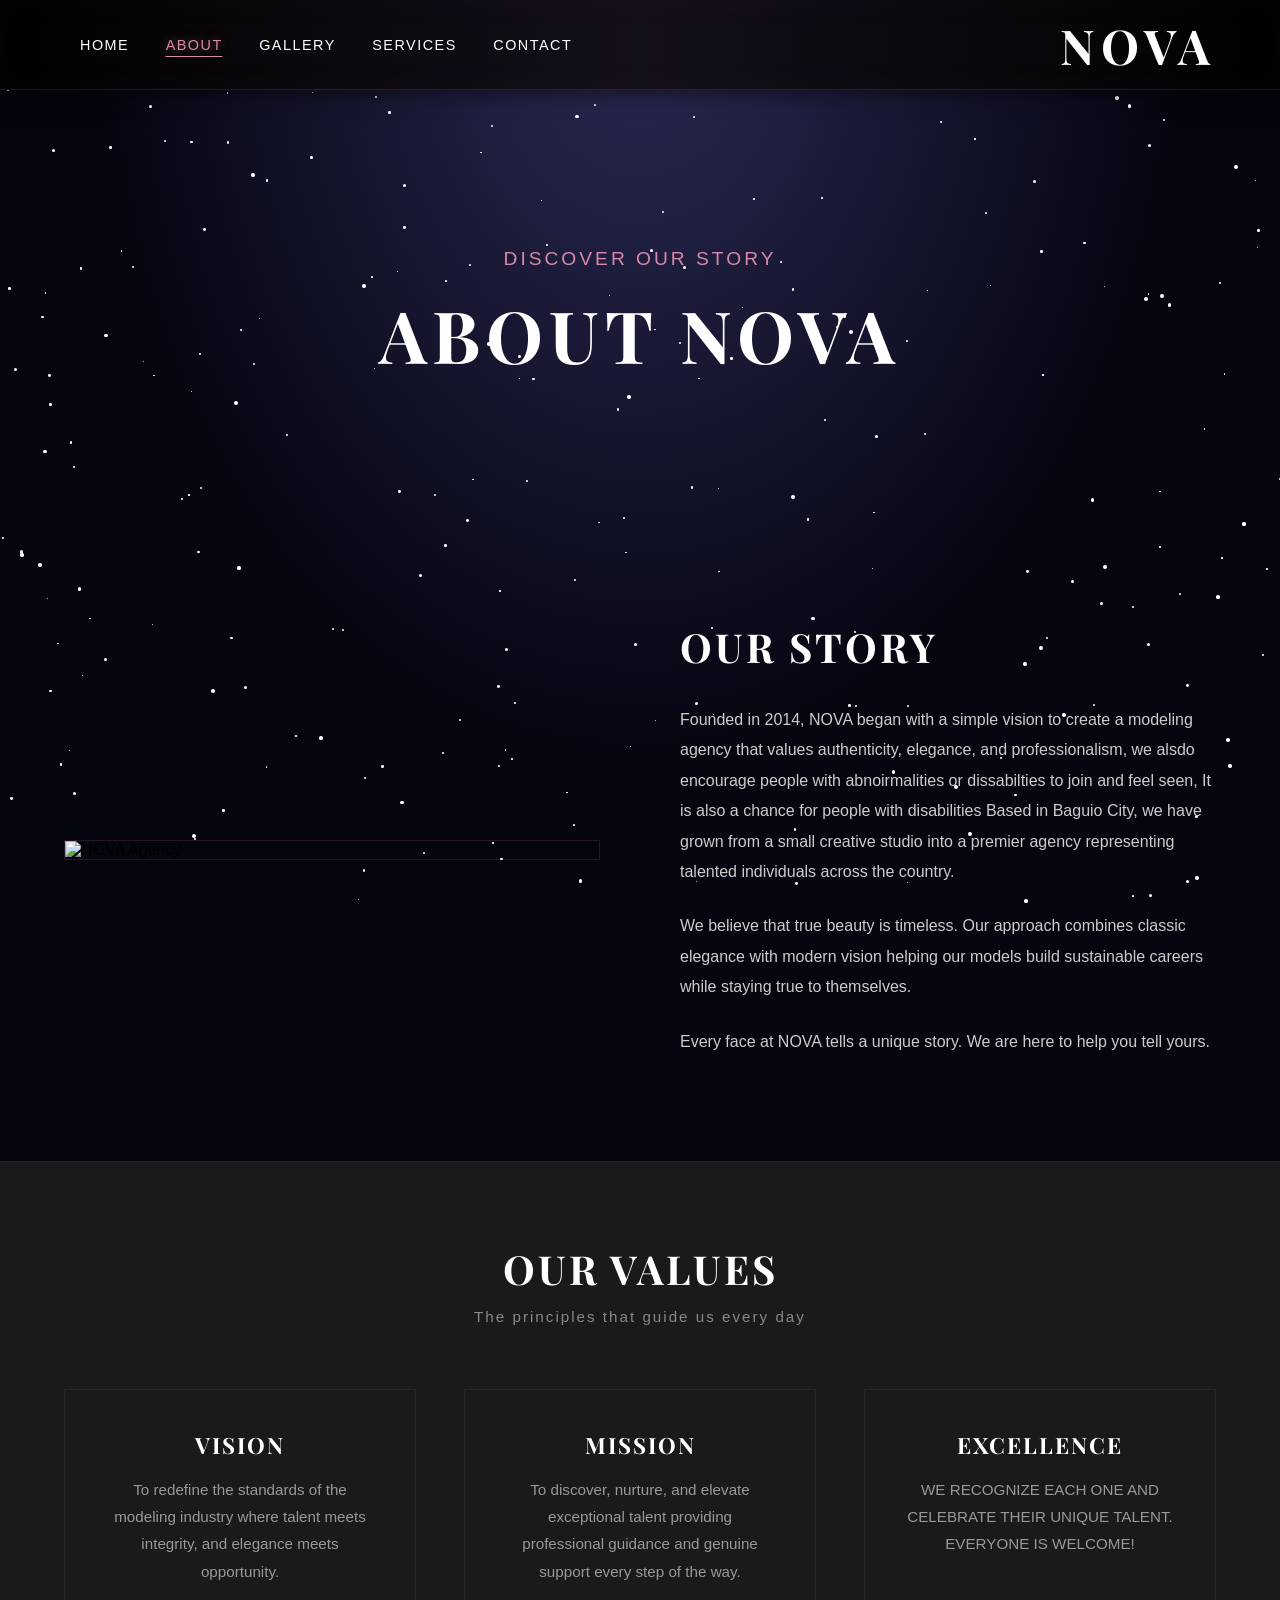
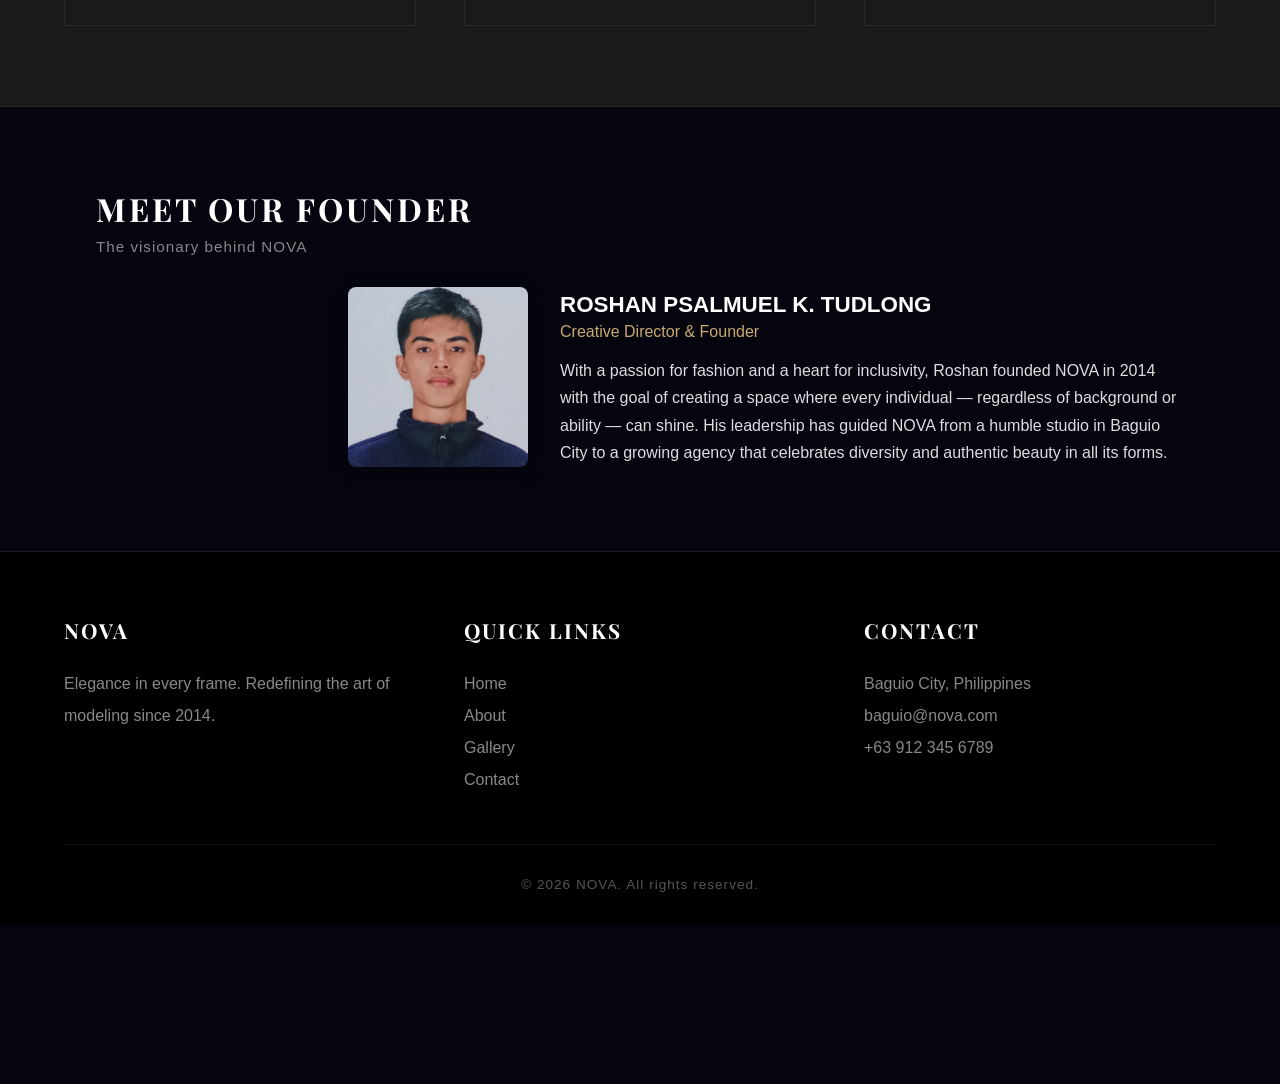
==== about.html @ fe378b6f "Initial commit: Professional Link-in-Bio Page" ====
<!DOCTYPE html>
<html lang="en">
<head>
  <meta charset="UTF-8" />
  <meta name="viewport" content="width=device-width, initial-scale=1.0" />
  <title>About - NOVA</title>
  <link href="https://fonts.googleapis.com/css2?family=Playfair+Display:wght@400;700;900&display=swap" rel="stylesheet">
  <link rel="stylesheet" href="style.css">
</head>

    <style>
      .site-header {
        position: sticky;
        top: 0;
        z-index: 999;
        background-color: rgba(26, 26, 46, 0.95);
        backdrop-filter: blur(5px);
      }
    </style>

<body>
  <div class="stars"></div>
  <script>
    const starsContainer = document.querySelector('.stars');
    const starCount = 250;
    for (let i = 0; i < starCount; i++) {
      const star = document.createElement('span');
      const size = Math.random() * 3 + 1;
      star.style.width = `${size}px`;
      star.style.height = `${size}px`;
      star.style.left = `${Math.random() * 100}%`;
      star.style.top = `${Math.random() * 100}%`;
      star.style.animationDelay = `${Math.random() * 4}s`;
      star.style.animationDuration = `${Math.random() * 3 + 2}s`;
      starsContainer.appendChild(star);
    }
  </script>

  <header class="site-header">
    <div class="header-left">
      <a href="index.html">HOME</a>
      <a href="about.html" class="active">ABOUT</a>
      <a href="gallery.html">GALLERY</a>
      <a href="services.html">SERVICES</a>
      <a href="contact.html">CONTACT</a>
    </div>
    <div class="logo">NOVA</div>
  </header>

  <section class="page-banner">
    <div class="banner-content">
      <p>Discover Our Story</p>
      <h1>About NOVA</h1>
    </div>
  </section>

  <section class="about-section">
    <div class="about-grid">
      <div class="about-image">
        <img src="https://via.placeholder.com/500x650/1a1a2e/ffffff?text=NOVA+Studio" alt="NOVA Agency">
      </div>
      <div class="about-text">
        <h2>Our Story</h2>
        <p>Founded in 2014, NOVA began with a simple vision to create a modeling agency that values authenticity, elegance, and professionalism, we alsdo encourage people with abnoirmalities or dissabilties to join and feel seen, It is also a chance for people with disabilities  Based in Baguio City, we have grown from a small creative studio into a premier agency representing talented individuals across the country.</p>
        <p>We believe that true beauty is timeless. Our approach combines classic elegance with modern vision helping our models build sustainable careers while staying true to themselves.</p>
        <p>Every face at NOVA tells a unique story. We are here to help you tell yours.</p>
      </div>
    </div>
  </section>

  <section class="mission-section">
    <div class="section-heading" style="text-align:center; margin-bottom:4rem;">
      <h2 style="font-size:2.5rem; color:#fff; font-family:'Playfair Display', serif; letter-spacing:3px; text-transform:uppercase; margin-bottom:0.8rem;">Our Values</h2>
      <p style="color:#888; letter-spacing:2px; font-size:0.95rem;">The principles that guide us every day</p>
    </div>
    <div class="mission-grid">
      <div class="mission-card">
        <h3>Vision</h3>
        <p>To redefine the standards of the modeling industry where talent meets integrity, and elegance meets opportunity.</p>
      </div>
      <div class="mission-card">
        <h3>Mission</h3>
        <p>To discover, nurture, and elevate exceptional talent providing professional guidance and genuine support every step of the way.</p>
      </div>
      <div class="mission-card">
        <h3>Excellence</h3>
        <p>WE RECOGNIZE EACH ONE AND CELEBRATE THEIR UNIQUE TALENT. EVERYONE IS WELCOME!</p>
      </div>
    </div>
  </section>

  <section class="team-section">
    <div class="section-heading" style="text-align:left; margin-bottom:2rem; padding-left:2rem;">
      <h2 style="font-size:2rem; color:#fff; font-family:'Playfair Display', serif; text-transform:uppercase; margin-bottom:0.5rem;">Meet Our Founder</h2>
      <p style="color:#888; letter-spacing:1px;">The visionary behind NOVA</p>
    </div>
    
    <div class="team-container" style="display:flex; align-items:center; gap:2rem; padding:0 2rem; max-width:900px; margin:0 0 0 auto;">
      <div class="team-image" style="flex-shrink:0;">
        <img src="idk.png" alt="Roshan Psalmuel K. Tudlong" style="width:180px; height:180px; object-fit:cover; border-radius:8px; box-shadow:0 4px 15px rgba(0,0,0,0.3);">
      </div>
      <div class="team-info" style="flex:1; color:#fff;">
        <h3 style="font-size:1.4rem; margin:0 0 0.3rem 0;">ROSHAN PSALMUEL K. TUDLONG</h3>
        <p style="color:#c9a96e; font-weight:500; margin:0 0 1rem 0;">Creative Director & Founder</p>
        <p style="line-height:1.7; color:#ddd;">With a passion for fashion and a heart for inclusivity, Roshan founded NOVA in 2014 with the goal of creating a space where every individual — regardless of background or ability — can shine. His leadership has guided NOVA from a humble studio in Baguio City to a growing agency that celebrates diversity and authentic beauty in all its forms.</p>
      </div>
    </div>
  </section>

  <footer class="site-footer">
    <div class="footer-content">
      <div class="footer-col">
        <h3>NOVA</h3>
        <p>Elegance in every frame. Redefining the art of modeling since 2014.</p>
      </div>
      <div class="footer-col">
        <h3>Quick Links</h3>
        <p><a href="index.html">Home</a></p>
        <p><a href="about.html">About</a></p>
        <p><a href="gallery.html">Gallery</a></p>
        <p><a href="contact.html">Contact</a></p>
      </div>
      <div class="footer-col">
        <h3>Contact</h3>
        <p>Baguio City, Philippines</p>
        <p>baguio@nova.com</p>
        <p>+63 912 345 6789</p>
      </div>
    </div>
    <div class="footer-bottom">
      <p>&copy; 2026 NOVA. All rights reserved.</p>
    </div>
  </footer>
</body>
</html>
---- style.css ----
* {
  margin: 0;
  padding: 0;
  box-sizing: border-box;
  font-family: sans-serif;
}

.logo-container {
  display: flex;
  flex-direction: column;
  align-items: center;
}

.logo-tagline {
  font-size: 0.75rem;
  letter-spacing: 2px;
  color: inherit;
  opacity: 0.8;
  margin-top: 0.25rem;
}

.logo-container {
  display: flex;
  flex-direction: column;
  align-items: center;
}
.site-header {
  position: sticky;
  top: 0;
  z-index: 999;
  background-color: rgba(26, 26, 46, 0.95);
  backdrop-filter: blur(5px);
}

.logo-img {
  height: 45px;
  width: auto;
  margin-bottom: 0.3rem;
}

.logo-tagline {
  font-size: 0.75rem;
  letter-spacing: 2px;
  color: inherit;
  opacity: 0.8;
  margin-top: 0.25rem;
}



body {
  background: #050510;
  position: relative;
  min-height: 100vh;
  overflow-x: hidden;
}

.stars {
  position: fixed;
  top: 0;
  left: 0;
  width: 100%;
  height: 100%;
  pointer-events: none;
  z-index: 0;
  background: radial-gradient(ellipse at top, #2a2a55 0%, #050510 60%);
}

.stars span {
  position: absolute;
  border-radius: 50%;
  background: #fff;
  animation: twinkle 3s ease-in-out infinite;
}

@keyframes twinkle {
  0%, 100% { opacity: 0.15; transform: scale(1); }
  50% { opacity: 0.9; transform: scale(1.15); }
}

.site-header {
  position: relative;
  z-index: 10;
  background: linear-gradient(90deg, rgba(0,0,0,0.98) 0%, rgba(20,15,25,0.95) 50%, rgba(0,0,0,0.98) 100%);
  backdrop-filter: blur(12px);
  color: #fff;
  padding: 1rem 5%;
  display: flex;
  justify-content: space-between;
  align-items: center;
  height: 10vh;
  border-bottom: 1px solid rgba(216, 136, 168, 0.15);
  box-shadow: 0 2px 20px rgba(0, 0, 0, 0.6), 0 0 40px rgba(216, 136, 168, 0.03) inset;
  transition: all 0.3s ease;
}

.site-header:hover {
  border-bottom-color: rgba(216, 136, 168, 0.25);
  box-shadow: 0 4px 25px rgba(0, 0, 0, 0.7), 0 0 50px rgba(216, 136, 168, 0.05) inset;
}

.header-left a, .header-right a {
  color: #fff;
  text-decoration: none;
  margin: 0 1rem;
  font-size: 0.9rem;
  text-transform: uppercase;
  letter-spacing: 1.5px;
  transition: all 0.3s ease;
  position: relative;
  padding: 4px 0;
}

.header-left a::after, .header-right a::after {
  content: '';
  position: absolute;
  bottom: 0;
  left: 50%;
  width: 0;
  height: 1px;
  background: #d888a8;
  transition: all 0.3s ease;
  transform: translateX(-50%);
}

.header-left a:hover, .header-right a:hover,
.header-left a.active, .header-right a.active {
  color: #d888a8;
  text-shadow: 0 0 10px rgba(216, 136, 168, 0.5);
}

.header-left a:hover::after, .header-right a:hover::after,
.header-left a.active::after, .header-right a.active::after {
  width: 100%;
}

.logo {
  font-size: 5.0rem;
  font-weight: bold;
  text-transform: uppercase;
  font-family: 'Playfair Display', serif;
  color: #fff;
  cursor: pointer;
  position: relative;
  animation: glow 2s ease-in-out infinite alternate;
  letter-spacing: 6px;
  transition: transform 0.3s ease;
}

.logo:hover {
  transform: scale(1.03);
}

@keyframes glow {
  from {
    text-shadow: 0 0 5px #fff, 0 0 10px #fff, 0 0 15px #d888a8, 0 0 20px #d888a8;
  }
  to {
    text-shadow: 0 0 10px #fff, 0 0 20px #fff, 0 0 30px #d888a8, 0 0 40px #d888a8, 0 0 50px #d888a8;
  }
}

.hero-banner {
  min-height: 90vh;
  display: flex;
  align-items: center;
  padding: 4rem 5%;
  position: relative;
  z-index: 5;
}

.hero-content {
  z-index: 6;
  color: #fff;
  max-width: 700px;
}

.hero-content p {
  font-size: 1.2rem;
  letter-spacing: 3px;
  text-transform: uppercase;
  color: #d888a8;
  margin-bottom: 1rem;
}

.hero-content h1 {
  font-size: 5rem;
  font-weight: bold;
  text-transform: uppercase;
  margin-bottom: 1.5rem;
  font-family: 'Playfair Display', serif;
  animation: glow 2s ease-in-out infinite alternate;
  color: #fff;
  letter-spacing: 4px;
  line-height: 1.1;
}

.hero-content .tagline {
  font-size: 1.1rem;
  text-transform: none;
  letter-spacing: 1px;
  color: #ccc;
  margin-bottom: 2.5rem;
  max-width: 500px;
  line-height: 1.8;
}

.btn-primary {
  display: inline-block;
  padding: 1rem 3rem;
  border: 1px solid #d888a8;
  color: #fff;
  text-decoration: none;
  text-transform: uppercase;
  letter-spacing: 2px;
  font-size: 0.95rem;
  transition: all 0.4s ease;
  background: transparent;
}

.btn-primary:hover {
  background: #d888a8;
  color: #000;
  box-shadow: 0 0 25px rgba(216, 136, 168, 0.4);
}

.featured-section {
  position: relative;
  z-index: 5;
  padding: 5rem 5%;
}

.section-heading {
  text-align: center;
  margin-bottom: 4rem;
}

.section-heading h2 {
  font-size: 2.5rem;
  color: #fff;
  font-family: 'Playfair Display', serif;
  letter-spacing: 3px;
  text-transform: uppercase;
  margin-bottom: 0.8rem;
}

.section-heading p {
  color: #888;
  letter-spacing: 2px;
  font-size: 0.95rem;
}

.featured-grid {
  display: grid;
  grid-template-columns: repeat(3, 1fr);
  gap: 2rem;
}

.featured-card {
  position: relative;
  overflow: hidden;
  aspect-ratio: 3/4;
  border: 1px solid rgba(216, 136, 168, 0.1);
  transition: all 0.4s ease;
}

.featured-card:hover {
  transform: translateY(-8px);
  border-color: rgba(216, 136, 168, 0.3);
  box-shadow: 0 15px 40px rgba(0, 0, 0, 0.4), 0 0 30px rgba(216, 136, 168, 0.05);
}

.featured-card img {
  width: 100%;
  height: 100%;
  object-fit: cover;
  transition: transform 0.6s ease;
}

.featured-card:hover img {
  transform: scale(1.08);
}

.card-overlay {
  position: absolute;
  bottom: 0;
  left: 0;
  width: 100%;
  padding: 2rem;
  background: linear-gradient(to top, rgba(0,0,0,0.9), transparent);
  color: #fff;
  transform: translateY(20px);
  opacity: 0;
  transition: all 0.4s ease;
}

.featured-card:hover .card-overlay {
  transform: translateY(0);
  opacity: 1;
}

.card-overlay h3 {
  font-size: 1.3rem;
  font-family: 'Playfair Display', serif;
  text-transform: uppercase;
  letter-spacing: 2px;
  margin-bottom: 0.5rem;
}

.card-overlay p {
  font-size: 0.85rem;
  color: #aaa;
  letter-spacing: 1px;
}

.agency-section {
  position: relative;
  z-index: 5;
  background-color: rgba(34, 34, 34, 0.75);
  backdrop-filter: blur(6px);
  color: #fff;
  padding: 5rem 5%;
  display: grid;
  grid-template-columns: 1fr 1fr;
  gap: 4rem;
  border-top: 1px solid rgba(216, 136, 168, 0.08);
  border-bottom: 1px solid rgba(216, 136, 168, 0.08);
}

.about-column h2 {
  font-size: 2.2rem;
  font-family: 'Playfair Display', serif;
  letter-spacing: 2px;
  margin-bottom: 1.5rem;
  text-transform: uppercase;
}

.about-column p {
  line-height: 1.9;
  color: #ccc;
  margin-bottom: 1.2rem;
  font-size: 1rem;
}

.stats-column {
  display: flex;
  flex-direction: column;
  justify-content: center;
  gap: 2.5rem;
}

.stat-item {
  text-align: center;
  padding: 1.5rem;
  border: 1px solid rgba(216, 136, 168, 0.1);
  transition: all 0.3s ease;
}

.stat-item:hover {
  border-color: rgba(216, 136, 168, 0.3);
  background: rgba(216, 136, 168, 0.03);
}

.stat-number {
  font-size: 3rem;
  font-weight: bold;
  color: #d888a8;
  font-family: 'Playfair Display', serif;
  margin-bottom: 0.5rem;
}

.stat-label {
  text-transform: uppercase;
  letter-spacing: 2px;
  font-size: 0.85rem;
  color: #aaa;
}

.site-footer {
  position: relative;
  z-index: 5;
  background-color: rgba(0, 0, 0, 0.85);
  color: #fff;
  padding: 4rem 5% 2rem;
  border-top: 1px solid rgba(216, 136, 168, 0.15);
}

.footer-content {
  display: grid;
  grid-template-columns: repeat(3, 1fr);
  gap: 3rem;
  margin-bottom: 3rem;
}

.footer-col h3 {
  font-size: 1.3rem;
  font-family: 'Playfair Display', serif;
  letter-spacing: 2px;
  margin-bottom: 1.5rem;
  text-transform: uppercase;
}

.footer-col p, .footer-col a {
  color: #888;
  line-height: 2;
  text-decoration: none;
  transition: color 0.3s ease;
}

.footer-col a:hover {
  color: #d888a8;
}

.footer-bottom {
  text-align: center;
  padding-top: 2rem;
  border-top: 1px solid rgba(255, 255, 255, 0.05);
  color: #555;
  font-size: 0.85rem;
  letter-spacing: 1px;
}

@media (max-width: 900px) {
  .featured-grid {
    grid-template-columns: repeat(2, 1fr);
  }
  .agency-section, .footer-content {
    grid-template-columns: 1fr;
  }
  .hero-content h1 {
    font-size: 3rem;
  }
}

@media (max-width: 550px) {
  .featured-grid {
    grid-template-columns: 1fr;
  }
}



/* about */
* {
  margin: 0;
  padding: 0;
  box-sizing: border-box;
  font-family: sans-serif;
}
.site-header {
  position: sticky;
  top: 0;
  z-index: 999;
  background-color: rgba(26, 26, 46, 0.95);
  backdrop-filter: blur(5px);
}

body {
  background: #050510;
  position: relative;
  min-height: 100vh;
  overflow-x: hidden;
}

.stars {
  position: fixed;
  top: 0;
  left: 0;
  width: 100%;
  height: 100%;
  pointer-events: none;
  z-index: 0;
  background: radial-gradient(ellipse at top, #2a2a55 0%, #050510 60%);
}

.stars span {
  position: absolute;
  border-radius: 50%;
  background: #fff;
  animation: twinkle 3s ease-in-out infinite;
}

@keyframes twinkle {
  0%, 100% { opacity: 0.15; transform: scale(1); }
  50% { opacity: 0.9; transform: scale(1.15); }
}

.site-header {
  position: relative;
  z-index: 10;
  background: linear-gradient(90deg, rgba(0,0,0,0.98) 0%, rgba(20,15,25,0.95) 50%, rgba(0,0,0,0.98) 100%);
  backdrop-filter: blur(12px);
  color: #fff;
  padding: 1rem 5%;
  display: flex;
  justify-content: space-between;
  align-items: center;
  height: 10vh;
  border-bottom: 1px solid rgba(216, 136, 168, 0.15);
  box-shadow: 0 2px 20px rgba(0, 0, 0, 0.6), 0 0 40px rgba(216, 136, 168, 0.03) inset;
  transition: all 0.3s ease;
}

.site-header:hover {
  border-bottom-color: rgba(216, 136, 168, 0.25);
  box-shadow: 0 4px 25px rgba(0, 0, 0, 0.7), 0 0 50px rgba(216, 136, 168, 0.05) inset;
}

.header-left a, .header-right a {
  color: #fff;
  text-decoration: none;
  margin: 0 1rem;
  font-size: 0.9rem;
  text-transform: uppercase;
  letter-spacing: 1.5px;
  transition: all 0.3s ease;
  position: relative;
  padding: 4px 0;
}

.header-left a::after, .header-right a::after {
  content: '';
  position: absolute;
  bottom: 0;
  left: 50%;
  width: 0;
  height: 1px;
  background: #d888a8;
  transition: all 0.3s ease;
  transform: translateX(-50%);
}

.header-left a:hover, .header-right a:hover,
.header-left a.active, .header-right a.active {
  color: #d888a8;
  text-shadow: 0 0 10px rgba(216, 136, 168, 0.5);
}

.header-left a:hover::after, .header-right a:hover::after,
.header-left a.active::after, .header-right a.active::after {
  width: 100%;
}

.logo {
  font-size: 3.0rem;
  font-weight: bold;
  text-transform: uppercase;
  font-family: 'Playfair Display', serif;
  color: #fff;
  cursor: pointer;
  position: relative;
  animation: glow 2s ease-in-out infinite alternate;
  letter-spacing: 6px;
  transition: transform 0.3s ease;
}

.logo:hover {
  transform: scale(1.03);
}

@keyframes glow {
  from {
    text-shadow: 0 0 5px #fff, 0 0 10px #fff, 0 0 15px #d888a8, 0 0 20px #d888a8;
  }
  to {
    text-shadow: 0 0 10px #fff, 0 0 20px #fff, 0 0 30px #d888a8, 0 0 40px #d888a8, 0 0 50px #d888a8;
  }
}

.page-banner {
  min-height: 50vh;
  display: flex;
  align-items: center;
  justify-content: center;
  padding: 4rem 5%;
  position: relative;
  z-index: 5;
  text-align: center;
}

.banner-content p {
  font-size: 1.2rem;
  letter-spacing: 3px;
  text-transform: uppercase;
  color: #d888a8;
  margin-bottom: 1rem;
}

.banner-content h1 {
  font-size: 4.5rem;
  font-weight: bold;
  text-transform: uppercase;
  font-family: 'Playfair Display', serif;
  animation: glow 2s ease-in-out infinite alternate;
  color: #fff;
  letter-spacing: 6px;
}

.about-section {
  position: relative;
  z-index: 5;
  padding: 5rem 5%;
}

.about-grid {
  display: grid;
  grid-template-columns: 1fr 1fr;
  gap: 5rem;
  align-items: center;
}

.about-image {
  position: relative;
  overflow: hidden;
  border: 1px solid rgba(216, 136, 168, 0.15);
}

.about-image img {
  width: 100%;
  height: auto;
  display: block;
}

.about-text h2 {
  font-size: 2.5rem;
  color: #fff;
  font-family: 'Playfair Display', serif;
  letter-spacing: 3px;
  text-transform: uppercase;
  margin-bottom: 2rem;
}

.about-text p {
  color: #ccc;
  line-height: 1.9;
  margin-bottom: 1.5rem;
  font-size: 1rem;
}

.mission-section {
  position: relative;
  z-index: 5;
  background-color: rgba(34, 34, 34, 0.75);
  backdrop-filter: blur(6px);
  padding: 5rem 5%;
  border-top: 1px solid rgba(216, 136, 168, 0.08);
  border-bottom: 1px solid rgba(216, 136, 168, 0.08);
}

.mission-grid {
  display: grid;
  grid-template-columns: repeat(3, 1fr);
  gap: 3rem;
}

.mission-card {
  text-align: center;
  padding: 2.5rem;
  border: 1px solid rgba(216, 136, 168, 0.1);
  transition: all 0.4s ease;
}

.mission-card:hover {
  border-color: rgba(216, 136, 168, 0.3);
  transform: translateY(-8px);
  background: rgba(216, 136, 168, 0.02);
}

.mission-card h3 {
  font-size: 1.4rem;
  color: #fff;
  font-family: 'Playfair Display', serif;
  text-transform: uppercase;
  letter-spacing: 2px;
  margin-bottom: 1rem;
}

.mission-card p {
  color: #999;
  line-height: 1.8;
  font-size: 0.95rem;
}

.team-section {
  position: relative;
  z-index: 5;
  padding: 5rem 5%;
}

.team-grid {
  display: grid;
  grid-template-columns: repeat(4, 1fr);
  gap: 2rem;
}

.team-card {
  text-align: center;
  transition: all 0.3s ease;
}


.team-card:hover .team-image img {
  transform: scale(1.05);
}



.site-footer {
  position: relative;
  z-index: 5;
  background-color: rgba(0, 0, 0, 0.85);
  color: #fff;
  padding: 4rem 5% 2rem;
  border-top: 1px solid rgba(216, 136, 168, 0.15);
  margin-bottom: 10rem;
}

.footer-content {
  display: grid;
  grid-template-columns: repeat(3, 1fr);
  gap: 3rem;
  margin-bottom: 3rem;
}

.footer-col h3 {
  font-size: 1.3rem;
  font-family: 'Playfair Display', serif;
  letter-spacing: 2px;
  margin-bottom: 1.5rem;
  text-transform: uppercase;
}

.footer-col p, .footer-col a {
  color: #888;
  line-height: 2;
  text-decoration: none;
  transition: color 0.3s ease;
}

.footer-col a:hover {
  color: #d888a8;
}

.footer-bottom {
  text-align: center;
  padding-top: 2rem;
  border-top: 1px solid rgba(255, 255, 255, 0.05);
  color: #555;
  font-size: 0.85rem;
  letter-spacing: 1px;
}

@media (max-width: 900px) {
  .about-grid, .mission-grid, .footer-content {
    grid-template-columns: 1fr;
  }
  .team-grid {
    grid-template-columns: repeat(2, 1fr);
  }
  .banner-content h1 {
    font-size: 3rem;
  }
}

@media (max-width: 550px) {
  .team-grid {
    grid-template-columns: 1fr;
  }
}



    /* contact */
    * {
  margin: 0;
  padding: 0;
  box-sizing: border-box;
  font-family: sans-serif;
}

body {
  background: #050510;
  position: relative;
  min-height: 100vh;
  overflow-x: hidden;
}

.stars {
  position: fixed;
  top: 0;
  left: 0;
  width: 100%;
  height: 100%;
  pointer-events: none;
  z-index: 0;
  background: radial-gradient(ellipse at top, #2a2a55 0%, #050510 60%);
}

.stars span {
  position: absolute;
  border-radius: 50%;
  background: #fff;
  animation: twinkle 3s ease-in-out infinite;
}

@keyframes twinkle {
  0%, 100% { opacity: 0.15; transform: scale(1); }
  50% { opacity: 0.9; transform: scale(1.15); }
}

.site-header {
  position: relative;
  z-index: 10;
  background: linear-gradient(90deg, rgba(0,0,0,0.98) 0%, rgba(20,15,25,0.95) 50%, rgba(0,0,0,0.98) 100%);
  backdrop-filter: blur(12px);
  color: #fff;
  padding: 1rem 5%;
  display: flex;
  justify-content: space-between;
  align-items: center;
  height: 10vh;
  border-bottom: 1px solid rgba(216, 136, 168, 0.15);
  box-shadow: 0 2px 20px rgba(0, 0, 0, 0.6), 0 0 40px rgba(216, 136, 168, 0.03) inset;
  transition: all 0.3s ease;
}

.site-header:hover {
  border-bottom-color: rgba(216, 136, 168, 0.25);
  box-shadow: 0 4px 25px rgba(0, 0, 0, 0.7), 0 0 50px rgba(216, 136, 168, 0.05) inset;
}

.header-left a, .header-right a {
  color: #fff;
  text-decoration: none;
  margin: 0 1rem;
  font-size: 0.9rem;
  text-transform: uppercase;
  letter-spacing: 1.5px;
  transition: all 0.3s ease;
  position: relative;
  padding: 4px 0;
}

.header-left a::after, .header-right a::after {
  content: '';
  position: absolute;
  bottom: 0;
  left: 50%;
  width: 0;
  height: 1px;
  background: #d888a8;
  transition: all 0.3s ease;
  transform: translateX(-50%);
}

.header-left a:hover, .header-right a:hover,
.header-left a.active, .header-right a.active {
  color: #d888a8;
  text-shadow: 0 0 10px rgba(216, 136, 168, 0.5);
}

.header-left a:hover::after, .header-right a:hover::after,
.header-left a.active::after, .header-right a.active::after {
  width: 100%;
}

.logo {
  font-size: 3.0rem;
  font-weight: bold;
  text-transform: uppercase;
  font-family: 'Playfair Display', serif;
  color: #fff;
  cursor: pointer;
  position: relative;
  animation: glow 2s ease-in-out infinite alternate;
  letter-spacing: 6px;
  transition: transform 0.3s ease;
}

.logo:hover {
  transform: scale(1.03);
}

@keyframes glow {
  from {
    text-shadow: 0 0 5px #fff, 0 0 10px #fff, 0 0 15px #d888a8, 0 0 20px #d888a8;
  }
  to {
    text-shadow: 0 0 10px #fff, 0 0 20px #fff, 0 0 30px #d888a8, 0 0 40px #d888a8, 0 0 50px #d888a8;
  }
}

.page-banner {
  min-height: 50vh;
  display: flex;
  align-items: center;
  justify-content: center;
  padding: 4rem 5%;
  position: relative;
  z-index: 5;
  text-align: center;
}

.banner-content p {
  font-size: 1.2rem;
  letter-spacing: 3px;
  text-transform: uppercase;
  color: #d888a8;
  margin-bottom: 1rem;
}

.banner-content h1 {
  font-size: 4.5rem;
  font-weight: bold;
  text-transform: uppercase;
  font-family: 'Playfair Display', serif;
  animation: glow 2s ease-in-out infinite alternate;
  color: #fff;
  letter-spacing: 6px;
}

.contact-section {
  position: relative;
  z-index: 5;
  padding: 5rem 5%;
}

.contact-grid {
  display: grid;
  grid-template-columns: 1fr 1fr;
  gap: 5rem;
}

.contact-info h2 {
  font-size: 2.2rem;
  color: #fff;
  font-family: 'Playfair Display', serif;
  letter-spacing: 3px;
  text-transform: uppercase;
  margin-bottom: 2rem;
}

.contact-info p {
  color: #ccc;
  line-height: 1.9;
  margin-bottom: 2.5rem;
  font-size: 1rem;
}

.info-item {
  display: flex;
  align-items: flex-start;
  gap: 1.2rem;
  margin-bottom: 1.8rem;
}

.info-icon {
  font-size: 1.5rem;
  color: #d888a8;
  line-height: 1;
  margin-top: 0.2rem;
}

.info-text h3 {
  font-size: 1rem;
  color: #fff;
  text-transform: uppercase;
  letter-spacing: 2px;
  margin-bottom: 0.3rem;
}

.info-text p {
  color: #888;
  margin: 0;
  font-size: 0.95rem;
}

.form-wrapper {
  background-color: rgba(34, 34, 34, 0.75);
  backdrop-filter: blur(6px);
  padding: 3rem;
  border: 1px solid rgba(216, 136, 168, 0.08);
}

.form-wrapper h2 {
  font-size: 1.8rem;
  color: #fff;
  font-family: 'Playfair Display', serif;
  letter-spacing: 2px;
  text-transform: uppercase;
  margin-bottom: 2rem;
  text-align: center;
}

.contact-form {
  display: flex;
  flex-direction: column;
  gap: 1.5rem;
}

.form-group label {
  display: block;
  color: #ccc;
  text-transform: uppercase;
  letter-spacing: 1px;
  font-size: 0.85rem;
  margin-bottom: 0.5rem;
}

.contact-form input,
.contact-form textarea {
  width: 100%;
  padding: 1rem;
  background: rgba(0, 0, 0, 0.4);
  border: 1px solid rgba(216, 136, 168, 0.15);
  color: #fff;
  font-size: 0.95rem;
  transition: all 0.3s ease;
  outline: none;
}

.contact-form input::placeholder,
.contact-form textarea::placeholder {
  color: #666;
}

.contact-form input:focus,
.contact-form textarea:focus {
  border-color: #d888a8;
  box-shadow: 0 0 10px rgba(216, 136, 168, 0.15);
}

.contact-form textarea {
  min-height: 150px;
  resize: vertical;
}

.btn-primary {
  display: inline-block;
  padding: 1rem 3rem;
  border: 1px solid #d888a8;
  color: #fff;
  text-decoration: none;
  text-transform: uppercase;
  letter-spacing: 2px;
  font-size: 0.95rem;
  transition: all 0.4s ease;
  background: transparent;
  cursor: pointer;
}

.btn-primary:hover {
  background: #d888a8;
  color: #000;
  box-shadow: 0 0 25px rgba(216, 136, 168, 0.4);
}




.site-footer {
  position: relative;
  z-index: 5;
  background-color: rgba(0, 0, 0, 0.85);
  color: #fff;
  padding: 4rem 5% 2rem;
  border-top: 1px solid rgba(216, 136, 168, 0.15);
}

.footer-content {
  display: grid;
  grid-template-columns: repeat(3, 1fr);
  gap: 3rem;
  margin-bottom: 3rem;
}

.footer-col h3 {
  font-size: 1.3rem;
  font-family: 'Playfair Display', serif;
  letter-spacing: 2px;
  margin-bottom: 1.5rem;
  text-transform: uppercase;
}

.footer-col p, .footer-col a {
  color: #888;
  line-height: 2;
  text-decoration: none;
  transition: color 0.3s ease;
}

.footer-col a:hover {
  color: #d888a8;
}

.footer-bottom {
  text-align: center;
  padding-top: 2rem;
  border-top: 1px solid rgba(255, 255, 255, 0.05);
  color: #555;
  font-size: 0.85rem;
  letter-spacing: 1px;
}

@media (max-width: 900px) {
  .contact-grid, .footer-content {
    grid-template-columns: 1fr;
  }
  .banner-content h1 {
    font-size: 3rem;
  }
}




    /* Gallery */
     * {
  margin: 0;
  padding: 0;
  box-sizing: border-box;
  font-family: sans-serif;
}

body {
  background: #050510;
  position: relative;
  min-height: 100vh;
  overflow-x: hidden;
}

.stars {
  position: fixed;
  top: 0;
  left: 0;
  width: 100%;
  height: 100%;
  pointer-events: none;
  z-index: 0;
  background: radial-gradient(ellipse at top, #2a2a55 0%, #050510 60%);
}

.stars span {
  position: absolute;
  border-radius: 50%;
  background: #fff;
  animation: twinkle 3s ease-in-out infinite;
}

@keyframes twinkle {
  0%, 100% { opacity: 0.15; transform: scale(1); }
  50% { opacity: 0.9; transform: scale(1.15); }
}

.site-header {
  position: relative;
  z-index: 10;
  background: linear-gradient(90deg, rgba(0,0,0,0.98) 0%, rgba(20,15,25,0.95) 50%, rgba(0,0,0,0.98) 100%);
  backdrop-filter: blur(12px);
  color: #fff;
  padding: 1rem 5%;
  display: flex;
  justify-content: space-between;
  align-items: center;
  height: 10vh;
  border-bottom: 1px solid rgba(216, 136, 168, 0.15);
  box-shadow: 0 2px 20px rgba(0, 0, 0, 0.6), 0 0 40px rgba(216, 136, 168, 0.03) inset;
  transition: all 0.3s ease;
}

.site-header:hover {
  border-bottom-color: rgba(216, 136, 168, 0.25);
  box-shadow: 0 4px 25px rgba(0, 0, 0, 0.7), 0 0 50px rgba(216, 136, 168, 0.05) inset;
}

.header-left a, .header-right a {
  color: #fff;
  text-decoration: none;
  margin: 0 1rem;
  font-size: 0.9rem;
  text-transform: uppercase;
  letter-spacing: 1.5px;
  transition: all 0.3s ease;
  position: relative;
  padding: 4px 0;
}

.header-left a::after, .header-right a::after {
  content: '';
  position: absolute;
  bottom: 0;
  left: 50%;
  width: 0;
  height: 1px;
  background: #d888a8;
  transition: all 0.3s ease;
  transform: translateX(-50%);
}

.header-left a:hover, .header-right a:hover,
.header-left a.active, .header-right a.active {
  color: #d888a8;
  text-shadow: 0 0 10px rgba(216, 136, 168, 0.5);
}

.header-left a:hover::after, .header-right a:hover::after,
.header-left a.active::after, .header-right a.active::after {
  width: 100%;
}

.logo {
  font-size: 3.0rem;
  font-weight: bold;
  text-transform: uppercase;
  font-family: 'Playfair Display', serif;
  color: #fff;
  cursor: pointer;
  position: relative;
  animation: glow 2s ease-in-out infinite alternate;
  letter-spacing: 6px;
  transition: transform 0.3s ease;
}

.logo:hover {
  transform: scale(1.03);
}

@keyframes glow {
  from {
    text-shadow: 0 0 5px #fff, 0 0 10px #fff, 0 0 15px #d888a8, 0 0 20px #d888a8;
  }
  to {
    text-shadow: 0 0 10px #fff, 0 0 20px #fff, 0 0 30px #d888a8, 0 0 40px #d888a8, 0 0 50px #d888a8;
  }
}

.page-banner {
  min-height: 50vh;
  display: flex;
  align-items: center;
  justify-content: center;
  padding: 4rem 5%;
  position: relative;
  z-index: 5;
  text-align: center;
}

.banner-content p {
  font-size: 1.2rem;
  letter-spacing: 3px;
  text-transform: uppercase;
  color: #d888a8;
  margin-bottom: 1rem;
}

.banner-content h1 {
  font-size: 4.5rem;
  font-weight: bold;
  text-transform: uppercase;
  font-family: 'Playfair Display', serif;
  animation: glow 2s ease-in-out infinite alternate;
  color: #fff;
  letter-spacing: 6px;
}

.gallery-section {
  position: relative;
  z-index: 5;
  padding: 5rem 5%;
}

.section-heading {
  text-align: center;
  margin-bottom: 3rem;
}

.section-heading h2 {
  font-size: 2.5rem;
  color: #fff;
  font-family: 'Playfair Display', serif;
  letter-spacing: 3px;
  text-transform: uppercase;
  margin-bottom: 0.8rem;
}

.section-heading p {
  color: #888;
  letter-spacing: 2px;
  font-size: 0.95rem;
}

.filter-buttons {
  display: flex;
  justify-content: center;
  flex-wrap: wrap;
  gap: 1rem;
  margin-bottom: 3rem;
}

.filter-btn {
  padding: 0.7rem 1.8rem;
  background: transparent;
  border: 1px solid rgba(216, 136, 168, 0.3);
  color: #ccc;
  text-transform: uppercase;
  letter-spacing: 2px;
  font-size: 0.85rem;
  cursor: pointer;
  transition: all 0.3s ease;
}

.filter-btn:hover,
.filter-btn.active {
  background: #d888a8;
  border-color: #d888a8;
  color: #000;
}

.gallery-grid {
  display: grid;
  grid-template-columns: repeat(auto-fill, minmax(320px, 1fr));
  gap: 1.5rem;
}

.gallery-item {
  position: relative;
  overflow: hidden;
  aspect-ratio: 4/5;
  border: 1px solid rgba(216, 136, 168, 0.1);
  cursor: pointer;
  transition: all 0.4s ease;
}

.gallery-item:hover {
  transform: translateY(-6px);
  border-color: rgba(216, 136, 168, 0.35);
  box-shadow: 0 12px 35px rgba(0, 0, 0, 0.4), 0 0 25px rgba(216, 136, 168, 0.04);
}

.gallery-item img {
  width: 100%;
  height: 100%;
  object-fit: cover;
  transition: transform 0.6s ease;
}

.gallery-item:hover img {
  transform: scale(1.08);
}

.gallery-overlay {
  position: absolute;
  top: 0;
  left: 0;
  width: 100%;
  height: 100%;
  background: rgba(0, 0, 0, 0);
  display: flex;
  flex-direction: column;
  align-items: center;
  justify-content: center;
  transition: background 0.4s ease;
  pointer-events: none;
}

.gallery-item:hover .gallery-overlay {
  background: rgba(0, 0, 0, 0.6);
}

.gallery-overlay h3 {
  color: #fff;
  font-family: 'Playfair Display', serif;
  font-size: 1.3rem;
  text-transform: uppercase;
  letter-spacing: 2px;
  transform: translateY(10px);
  opacity: 0;
  transition: all 0.4s ease;
}

.gallery-overlay p {
  color: #d888a8;
  font-size: 0.85rem;
  text-transform: uppercase;
  letter-spacing: 1px;
  margin-top: 0.5rem;
  transform: translateY(10px);
  opacity: 0;
  transition: all 0.4s ease 0.1s;
}

.gallery-item:hover .gallery-overlay h3,
.gallery-item:hover .gallery-overlay p {
  transform: translateY(0);
  opacity: 1;
}

.site-footer {
  position: relative;
  z-index: 5;
  background-color: rgba(0, 0, 0, 0.85);
  color: #fff;
  padding: 4rem 5% 2rem;
  border-top: 1px solid rgba(216, 136, 168, 0.15);
}

.footer-content {
  display: grid;
  grid-template-columns: repeat(3, 1fr);
  gap: 3rem;
  margin-bottom: 3rem;
}

.footer-col h3 {
  font-size: 1.3rem;
  font-family: 'Playfair Display', serif;
  letter-spacing: 2px;
  margin-bottom: 1.5rem;
  text-transform: uppercase;
}

.footer-col p, .footer-col a {
  color: #888;
  line-height: 2;
  text-decoration: none;
  transition: color 0.3s ease;
}

.footer-col a:hover {
  color: #d888a8;
}

.footer-bottom {
  text-align: center;
  padding-top: 2rem;
  border-top: 1px solid rgba(255, 255, 255, 0.05);
  color: #555;
  font-size: 0.85rem;
  letter-spacing: 1px;
}

@media (max-width: 900px) {
  .gallery-grid {
    grid-template-columns: repeat(2, 1fr);
  }
  .footer-content {
    grid-template-columns: 1fr;
  }
  .banner-content h1 {
    font-size: 3rem;
  }
}

@media (max-width: 550px) {
  .gallery-grid {
    grid-template-columns: 1fr;
  }
}

/*services */
    
.services-section {
  position: relative;
  z-index: 5;
  padding: 5rem 5%;
}

.services-grid {
  display: grid;
  grid-template-columns: repeat(auto-fit, minmax(350px, 1fr));
  gap: 2rem;
  max-width: 1200px;
  margin: 0 auto;
}

.service-card {
  background: rgba(15, 12, 25, 0.6);
  border: 1px solid rgba(216, 136, 168, 0.15);
  border-radius: 10px;
  overflow: hidden;
  transition: all 0.4s ease;
}

.service-card:hover {
  transform: translateY(-8px);
  border-color: rgba(216, 136, 168, 0.35);
  box-shadow: 0 15px 40px rgba(0, 0, 0, 0.4), 0 0 30px rgba(216, 136, 168, 0.04);
}

.service-image {
  width: 100%;
  height: 280px;
  overflow: hidden;
}

.service-image img {
  width: 100%;
  height: 100%;
  object-fit: cover;
  transition: transform 0.5s ease;
}

.service-card:hover .service-image img {
  transform: scale(1.05);
}

.service-content {
  padding: 1.8rem;
}

.service-content h3 {
  color: #fff;
  font-family: 'Playfair Display', serif;
  font-size: 1.4rem;
  margin-bottom: 1rem;
  text-transform: uppercase;
  letter-spacing: 2px;
}

.service-content p {
  color: #aaa;
  line-height: 1.7;
  margin-bottom: 1.2rem;
  font-size: 0.95rem;
}

.service-price {
  color: #d888a8;
  font-size: 1.3rem;
  font-weight: bold;
  margin-bottom: 0.5rem;
}

.service-turnaround {
  color: #777;
  font-size: 0.85rem;
  letter-spacing: 1px;
}

.services-info-box {
  max-width: 700px;
  margin: 4rem auto 0;
  text-align: center;
  padding: 2.5rem;
  background: rgba(15, 12, 25, 0.5);
  border: 1px solid rgba(216, 136, 168, 0.15);
  border-radius: 10px;
}

.services-info-box h3 {
  color: #fff;
  font-family: 'Playfair Display', serif;
  font-size: 1.5rem;
  margin-bottom: 1rem;
}

.services-info-box p {
  color: #aaa;
  line-height: 1.8;
}

.btn-primary {
  display: inline-block;
  padding: 0.9rem 2.5rem;
  background: linear-gradient(90deg, #d888a8, #c97096);
  color: #fff;
  text-transform: uppercase;
  letter-spacing: 2px;
  border: none;
  border-radius: 4px;
  cursor: pointer;
  text-decoration: none;
  font-size: 0.9rem;
  transition: all 0.3s ease;
}

.btn-primary:hover {
  background: linear-gradient(90deg, #e098b8, #d888a8);
  transform: translateY(-2px);
  box-shadow: 0 5px 20px rgba(216, 136, 168, 0.3);
}

@media (max-width: 900px) {
  .services-grid {
    grid-template-columns: repeat(2, 1fr);
  }
}

@media (max-width: 600px) {
  .services-grid {
    grid-template-columns: 1fr;
  }
}
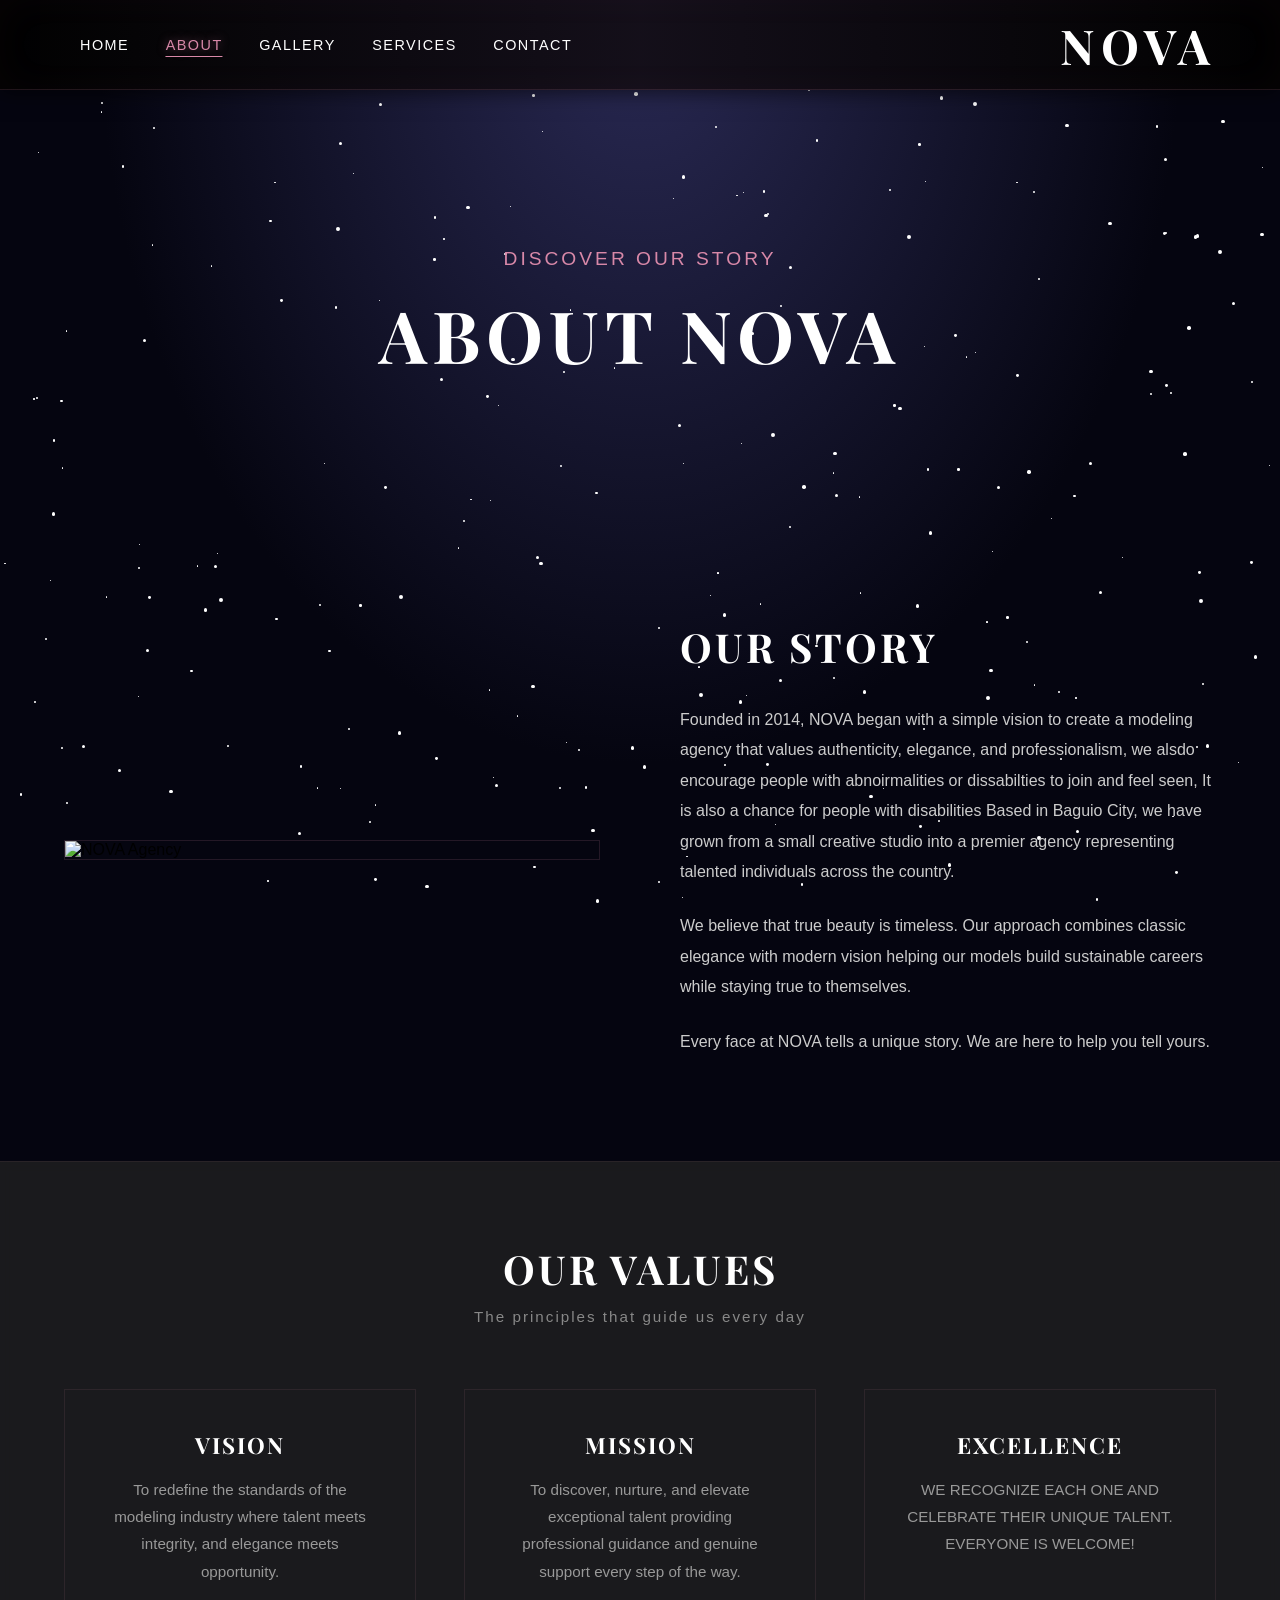
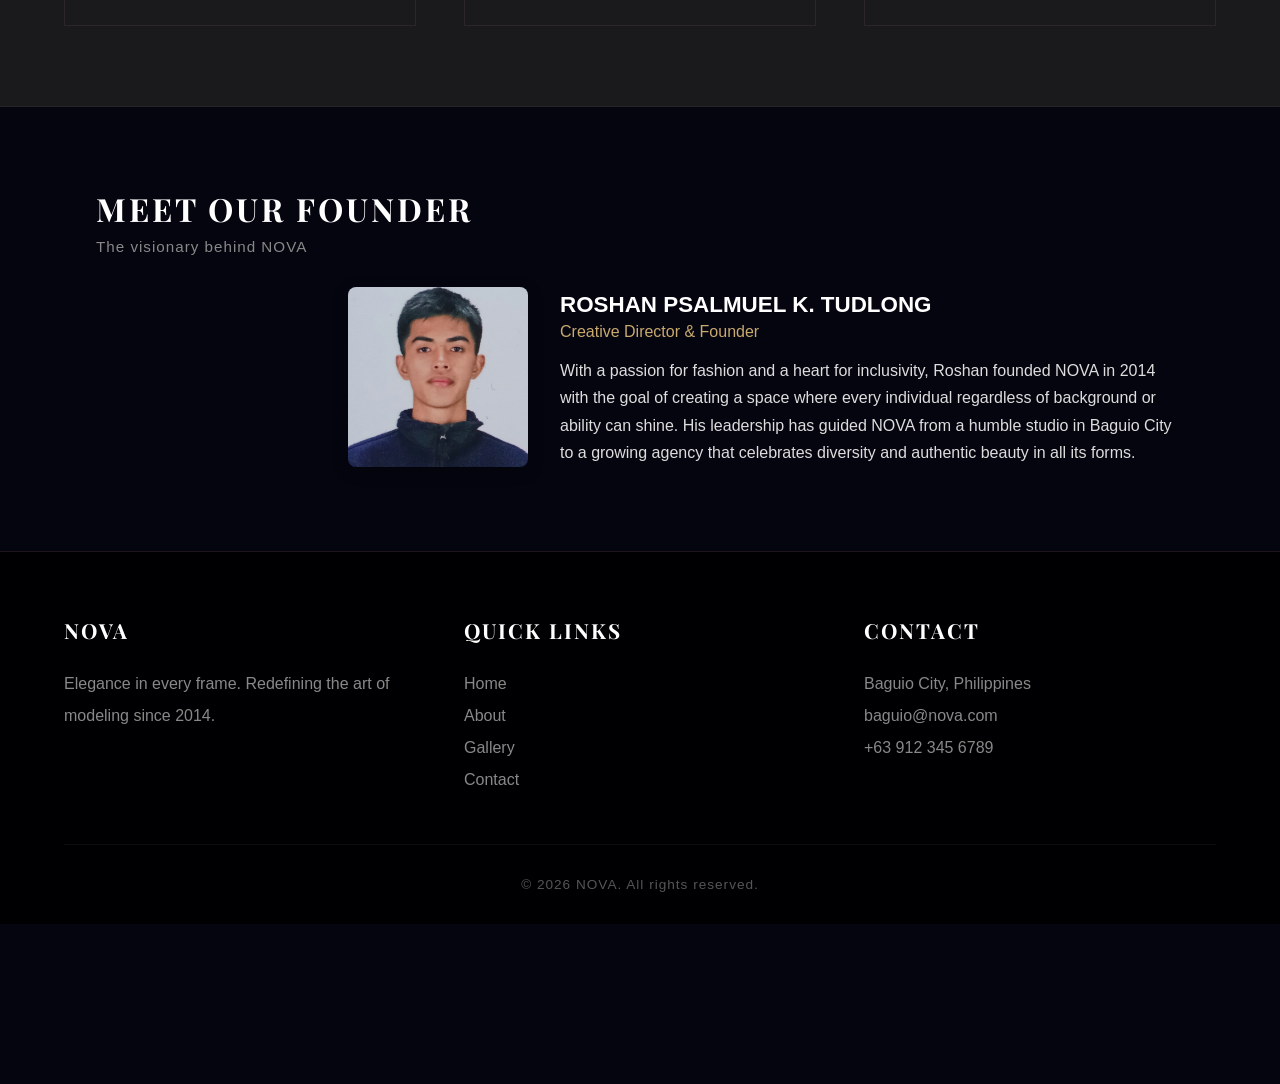
==== commit 50727052: "Update about.html" ====
--- a/about.html
+++ b/about.html
@@ -102,7 +102,7 @@
       <div class="team-info" style="flex:1; color:#fff;">
         <h3 style="font-size:1.4rem; margin:0 0 0.3rem 0;">ROSHAN PSALMUEL K. TUDLONG</h3>
         <p style="color:#c9a96e; font-weight:500; margin:0 0 1rem 0;">Creative Director & Founder</p>
-        <p style="line-height:1.7; color:#ddd;">With a passion for fashion and a heart for inclusivity, Roshan founded NOVA in 2014 with the goal of creating a space where every individual — regardless of background or ability — can shine. His leadership has guided NOVA from a humble studio in Baguio City to a growing agency that celebrates diversity and authentic beauty in all its forms.</p>
+        <p style="line-height:1.7; color:#ddd;">With a passion for fashion and a heart for inclusivity, Roshan founded NOVA in 2014 with the goal of creating a space where every individual regardless of background or ability can shine. His leadership has guided NOVA from a humble studio in Baguio City to a growing agency that celebrates diversity and authentic beauty in all its forms.</p>
       </div>
     </div>
   </section>
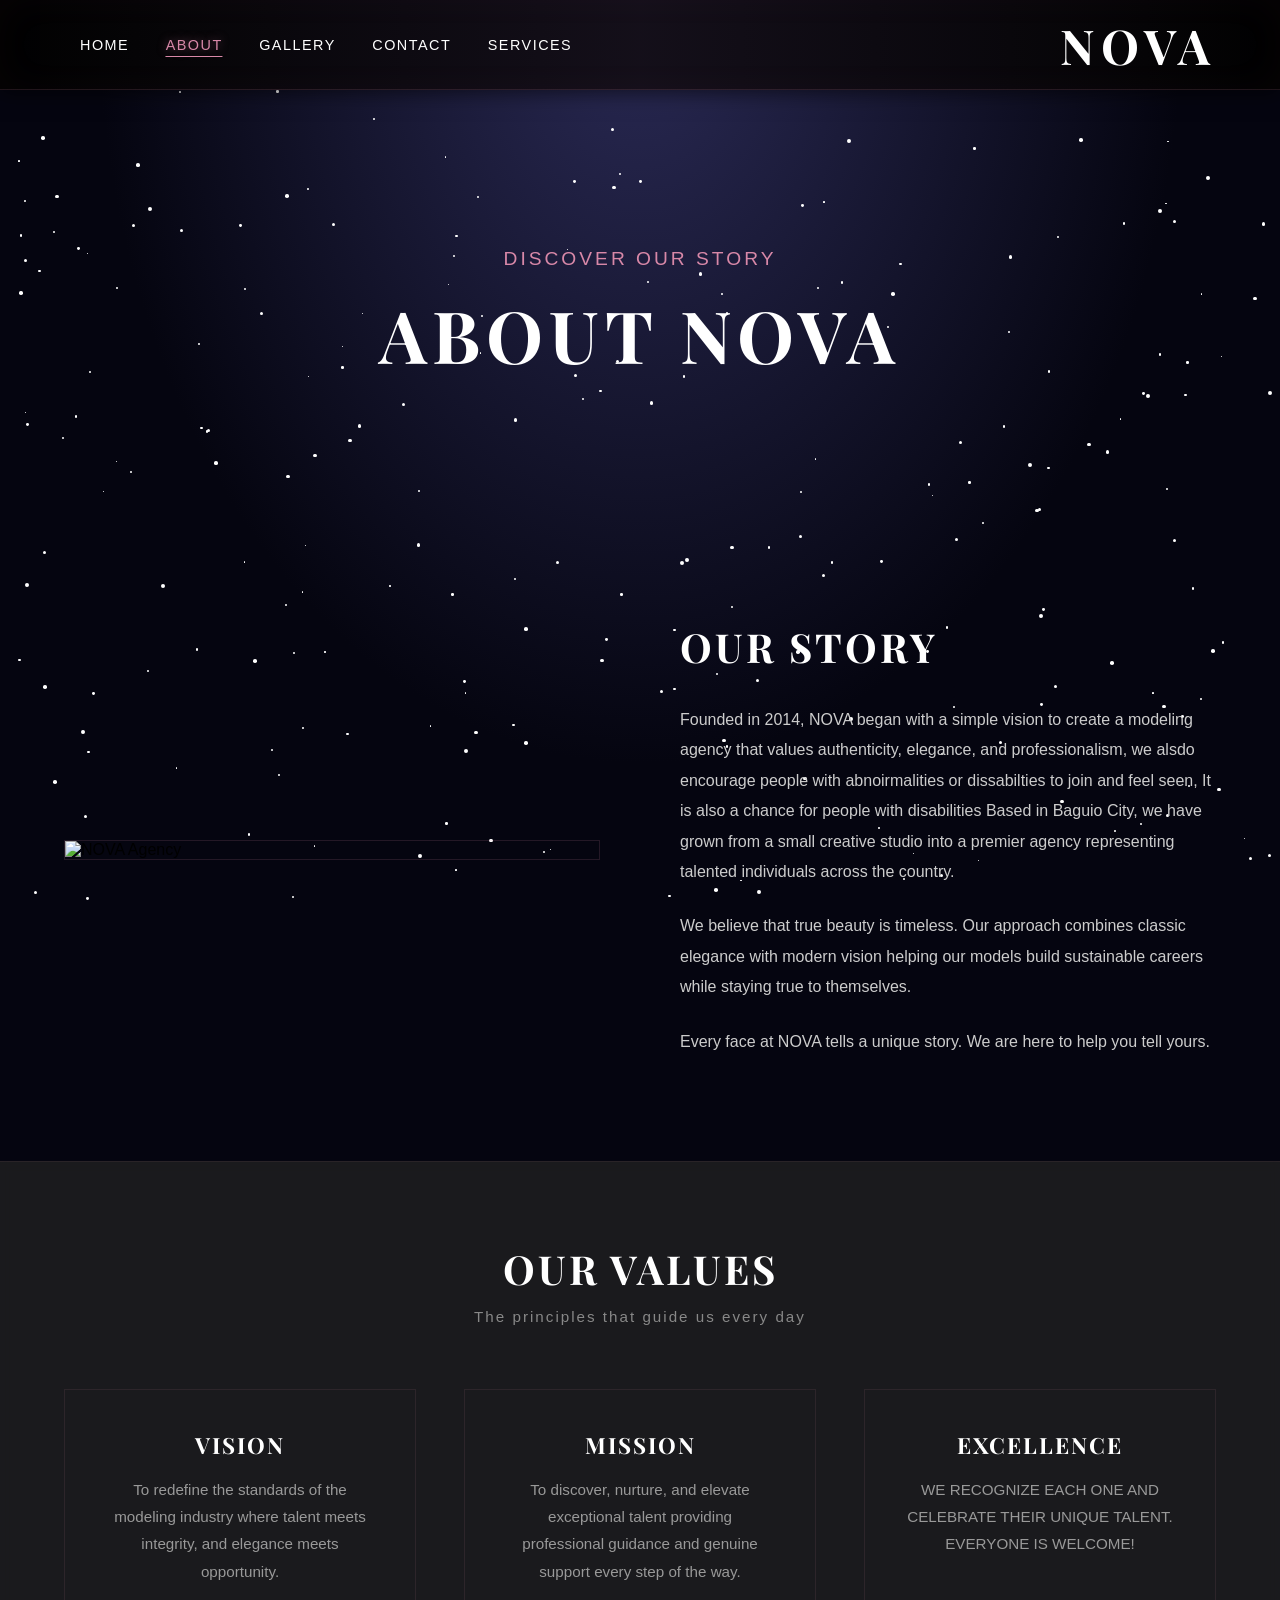
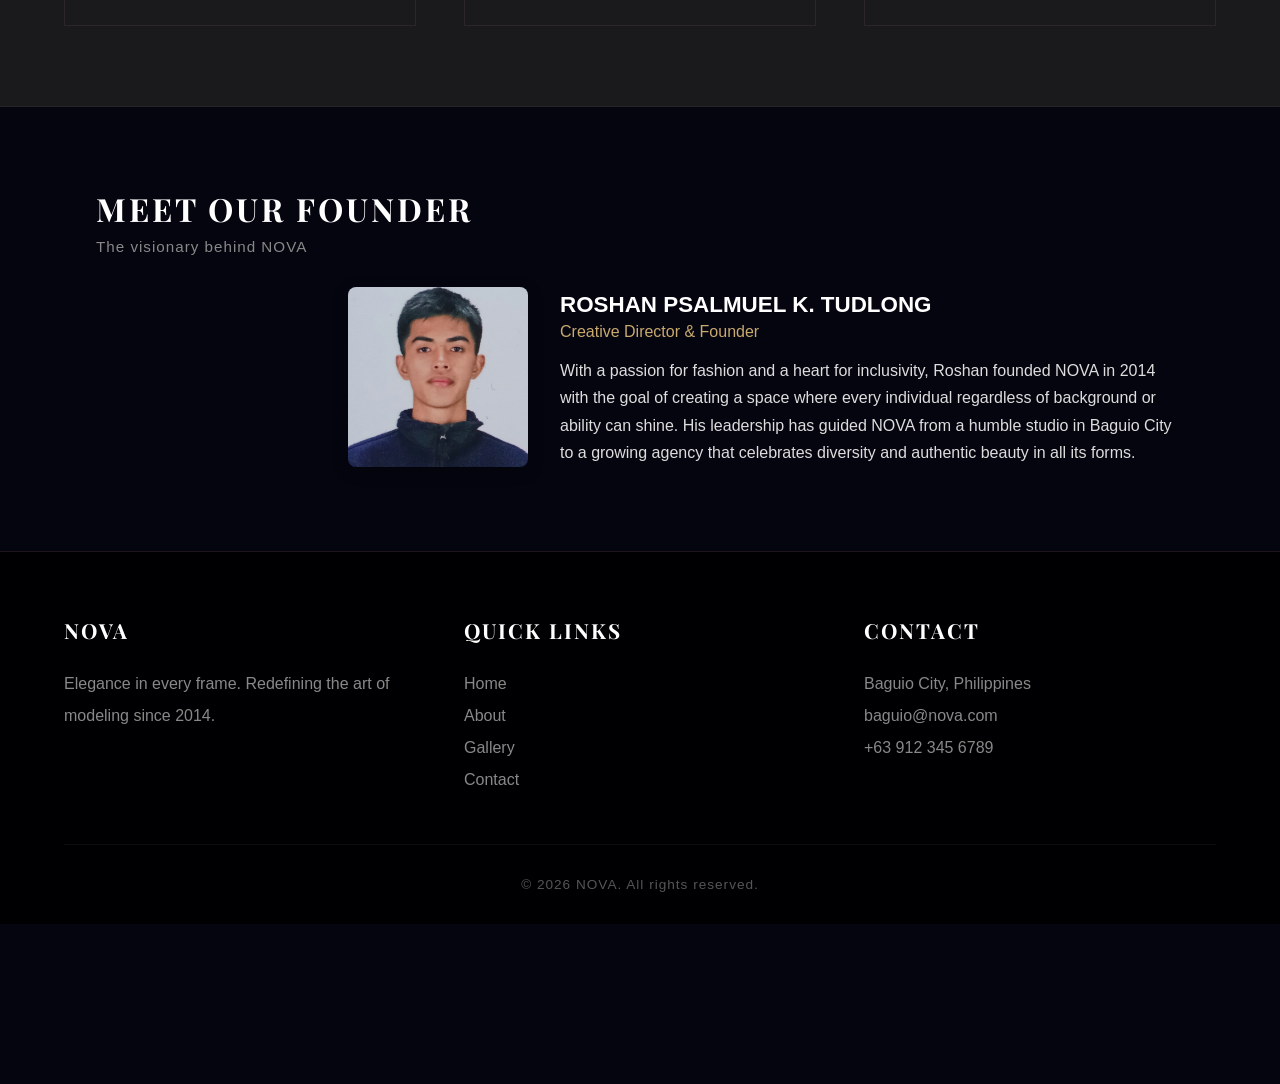
==== commit 490036ce: "Update about.html" ====
--- a/about.html
+++ b/about.html
@@ -41,8 +41,8 @@
       <a href="index.html">HOME</a>
       <a href="about.html" class="active">ABOUT</a>
       <a href="gallery.html">GALLERY</a>
+      <a href="contact.html">CONTACT</a>
       <a href="services.html">SERVICES</a>
-      <a href="contact.html">CONTACT</a>
     </div>
     <div class="logo">NOVA</div>
   </header>
